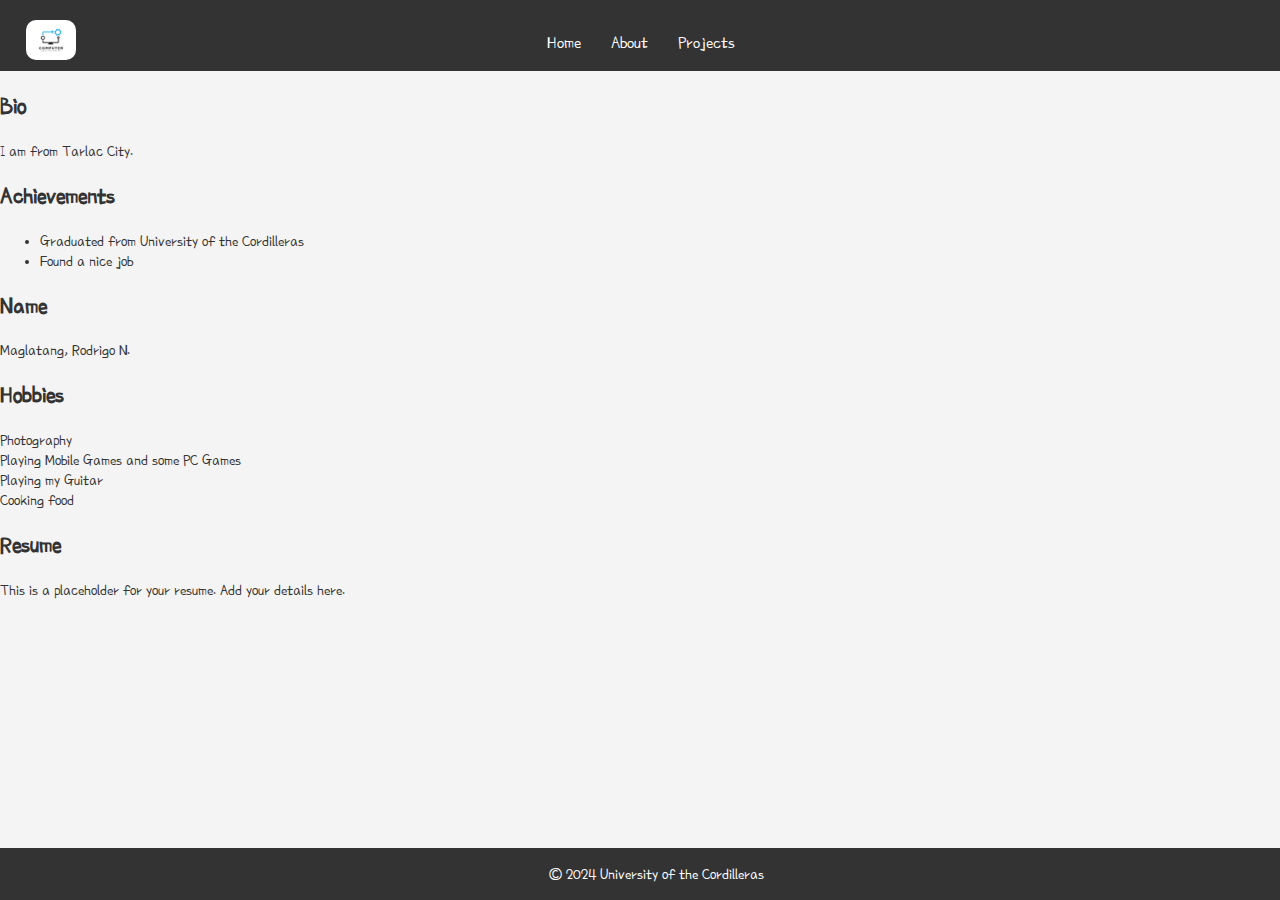
==== about.html @ 27b1b32e "Initial commit" ====
<!DOCTYPE html>
<html lang="en">

<head>
  <meta charset="UTF-8">
  <meta name="viewport" content="width=device-width, initial-scale=1.0">
  <link rel="shortcut icon" type="logo" href="kisspng-university-of-the-cordilleras-saint-louis-universi-trust-seal-5b4c305bd57447.2248177915317197718743.jpg">
  <link rel="stylesheet" href="styles.css">
  <link rel="preconnect" href="https://fonts.googleapis.com">
  <link rel="preconnect" href="https://fonts.gstatic.com" crossorigin>
  <link href="https://fonts.googleapis.com/css2?family=Poor+Story&display=swap" rel="stylesheet">
  <title>Rodsman Website</title>
</head>
<style>
    body {
  font-family: Arial, sans-serif;
  margin: 0;
  padding: 0;
  background-color: #f4f4f4;
}

header {
  background-color: #333;
  color: #fff;
  text-align: center;
  padding: 1em;
  position: relative;
  font-family: 'Poor Story', system-ui;
}

.logo {
  position: absolute;
  top: 20px;
  left: 2%;
  max-width: 50px;
  border-radius: 10px;
  margin: auto;
  transition: transform 0.3s ease;
}
.logo:hover{
  transform: scale(1.1);
}
nav {
  display: flex;
  justify-content: center;
  margin-top: 1em;
}

nav a {
  color: #fff;
  text-decoration: none;
  margin: 0 15px;
  font-size: 18px;
  font-family: 'Poor Story', system-ui;
}
footer {
  text-align: center;
  padding: 1em;
  background-color: #333;
  color: #fff;
  position: fixed;
  bottom: 0;
  width: 100%;
  font-family: 'Poor Story', system-ui;
}
.name,.achievements,.bio,.hobbies,.resume{
  font-family: 'Poor Story', 'system-ui';
  color: #333;
  text-align: justify;
}
</style>

<body>

  <header>
    <img src="computer-technology-logo-icon-design-free-vector.jpg" alt="Logo" class="logo">
    <nav>
      <a href="index.html">Home</a>
      <a href="about.html">About</a>
      <a href="projects.html">Projects</a>
    </nav>
  </header>

  <section>
    <div class="bio">
      <h2>Bio</h2>
      <p>I am from Tarlac City.</p>
    </div>

    <div class="achievements">
      <h2>Achievements</h2>
      <ul>
        <li>Graduated from University of the Cordilleras</li>
        <li>Found a nice job</li>
      </ul>
    </div>

    <div class="name">
      <h2>Name</h2>
      <p>Maglatang, Rodrigo N.</p>
    </div>

    <div class="hobbies">
      <h2>Hobbies</h2>
      <p>Photography <br>Playing Mobile Games and some PC Games <br>Playing my Guitar <br>Cooking food</p>
    </div>

    <div class="resume">
      <h2>Resume</h2>
      <p>This is a placeholder for your resume. Add your details here.</p>
      <img src="" alt="">
    </div>
  </section>

  <footer>
    &copy; 2024 University of the Cordilleras
  </footer>

</body>

</html>
---- styles.css ----
body {
  font-family: Arial, sans-serif;
  margin: 0;
  padding: 0;
  background-color: #f4f4f4;
  background-image: image(url);
}

.container {
  display: flex;
  justify-content: space-between;
  align-items: center;
  padding: 20px;
}

.profile {
  width: 100%;
  height: auto;
  max-width: 400px;
  box-shadow: 0 0 10px rgba(0, 0, 0, 0.5);
  margin-bottom: 20px;
}

.text {
  text-align: end;
  width: 45%;
  font-family: 'Poor Story', system-ui;
}

header {
  background-color: #333;
  color: #fff;
  text-align: center;
  padding: 1em;
  position: relative;
  font-family: 'Poor Story', system-ui;
}

.logo {
  position: absolute;
  top: 20px;
  left: 2%;
  max-width: 50px;
  border-radius: 10px;
  margin: auto;
  transition: transform 0.3s ease;
}

.logo:hover {
  transform: scale(1.1);
}

nav {
  display: flex;
  justify-content: center;
  margin-top: 1em;
}

nav a {
  color: #fff;
  text-decoration: none;
  margin: 0 15px;
  font-size: 18px;
  font-family: 'Poor Story', system-ui;
}

.card {
  width: 50%;
  max-width: 400px;
  box-shadow: 0 0 10px rgba(0, 0, 0, 0.5);
  margin-bottom: 20px;
  transition: transform 0.3s ease;
}

.card:hover {
  transform: scale(1.1);
}
footer {
  text-align: center;
  padding: 1em;
  background-color: #333;
  color: #fff;
  position: fixed;
  bottom: 0;
  width: 100%;
  font-family: 'Poor Story', system-ui;
}
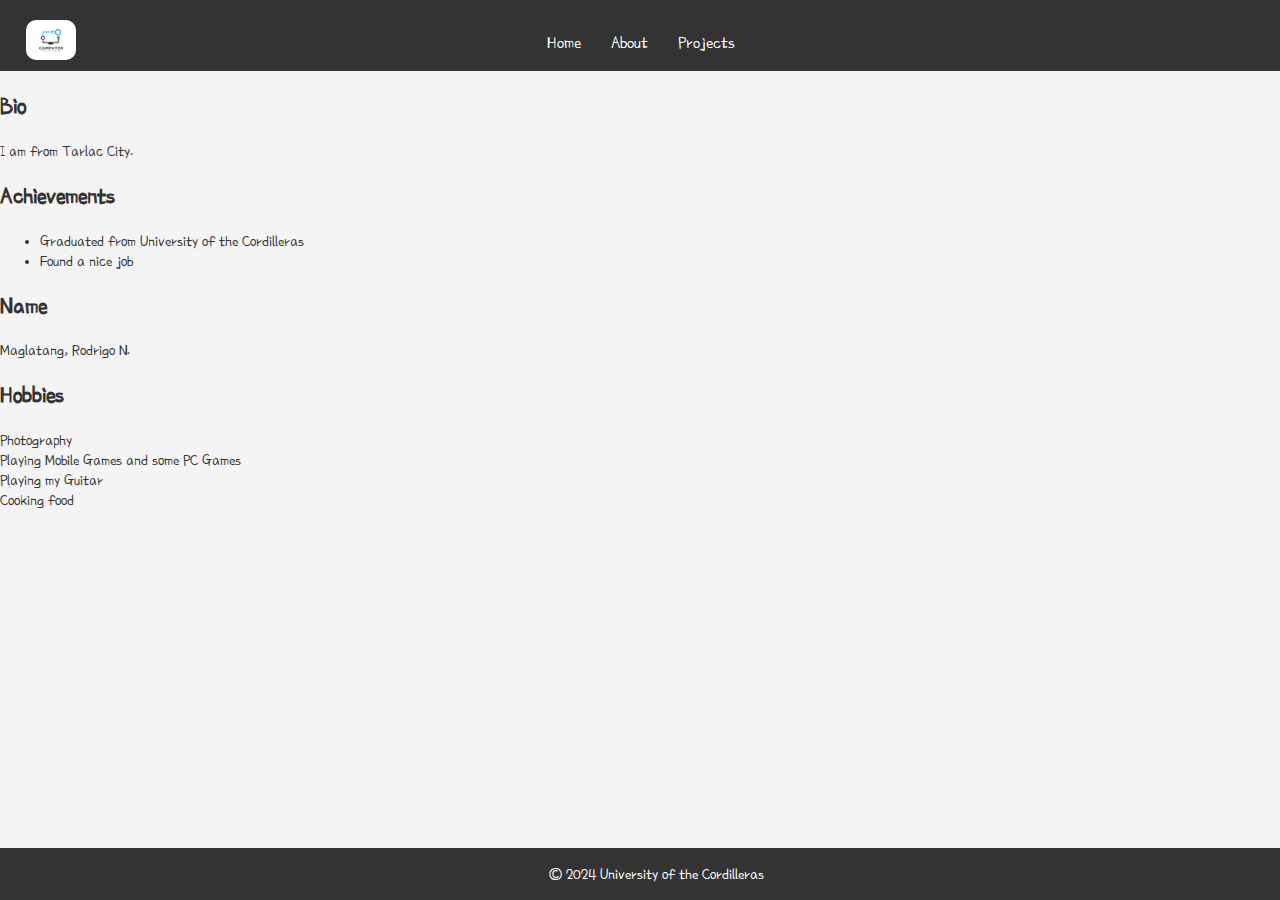
==== commit 38384584: "resume remove" ====
--- a/about.html
+++ b/about.html
@@ -104,12 +104,6 @@
       <h2>Hobbies</h2>
       <p>Photography <br>Playing Mobile Games and some PC Games <br>Playing my Guitar <br>Cooking food</p>
     </div>
-
-    <div class="resume">
-      <h2>Resume</h2>
-      <p>This is a placeholder for your resume. Add your details here.</p>
-      <img src="" alt="">
-    </div>
   </section>
 
   <footer>
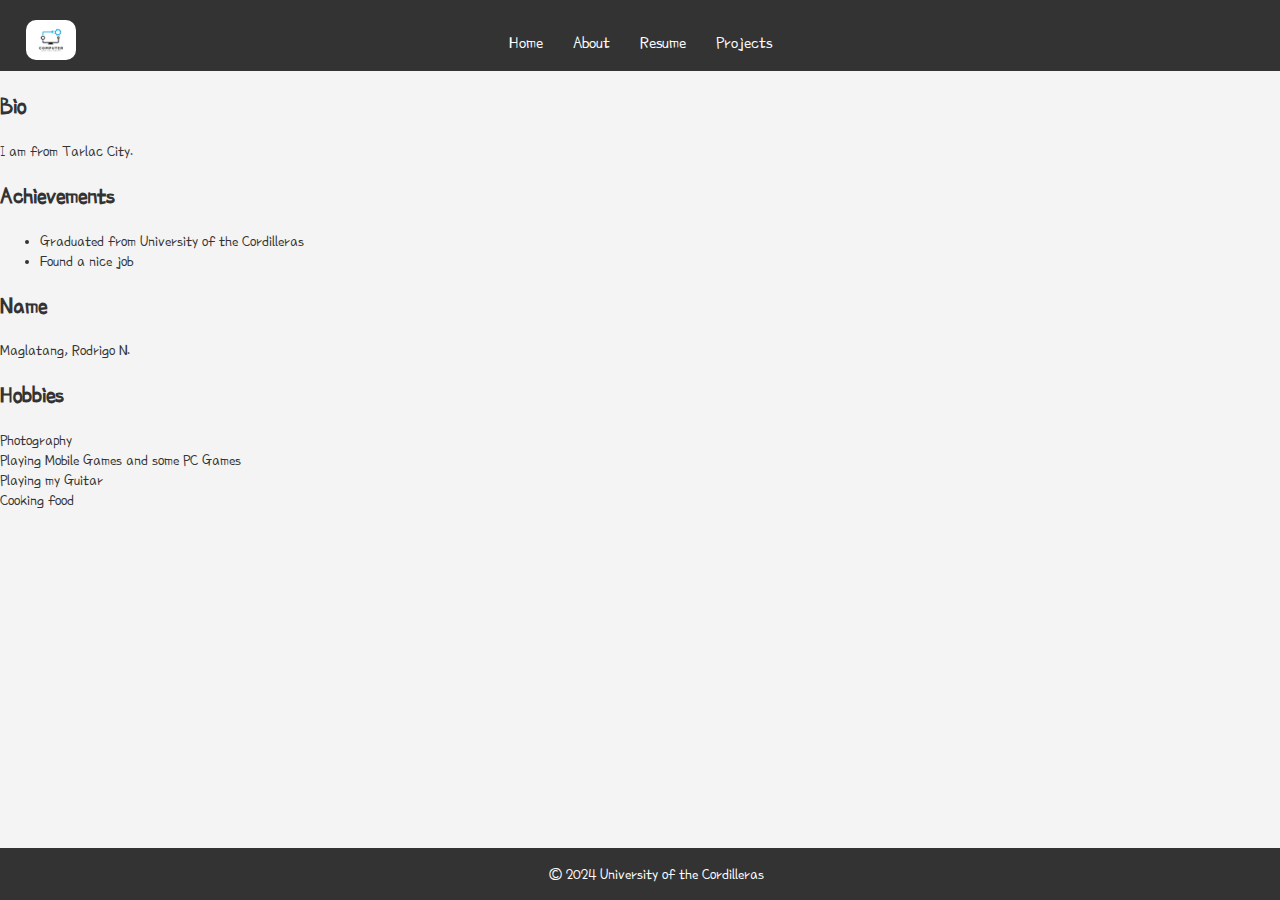
==== commit 206a9cd6: "about" ====
--- a/about.html
+++ b/about.html
@@ -77,6 +77,7 @@
     <nav>
       <a href="index.html">Home</a>
       <a href="about.html">About</a>
+      <a href="resume.html">Resume</a>
       <a href="projects.html">Projects</a>
     </nav>
   </header>
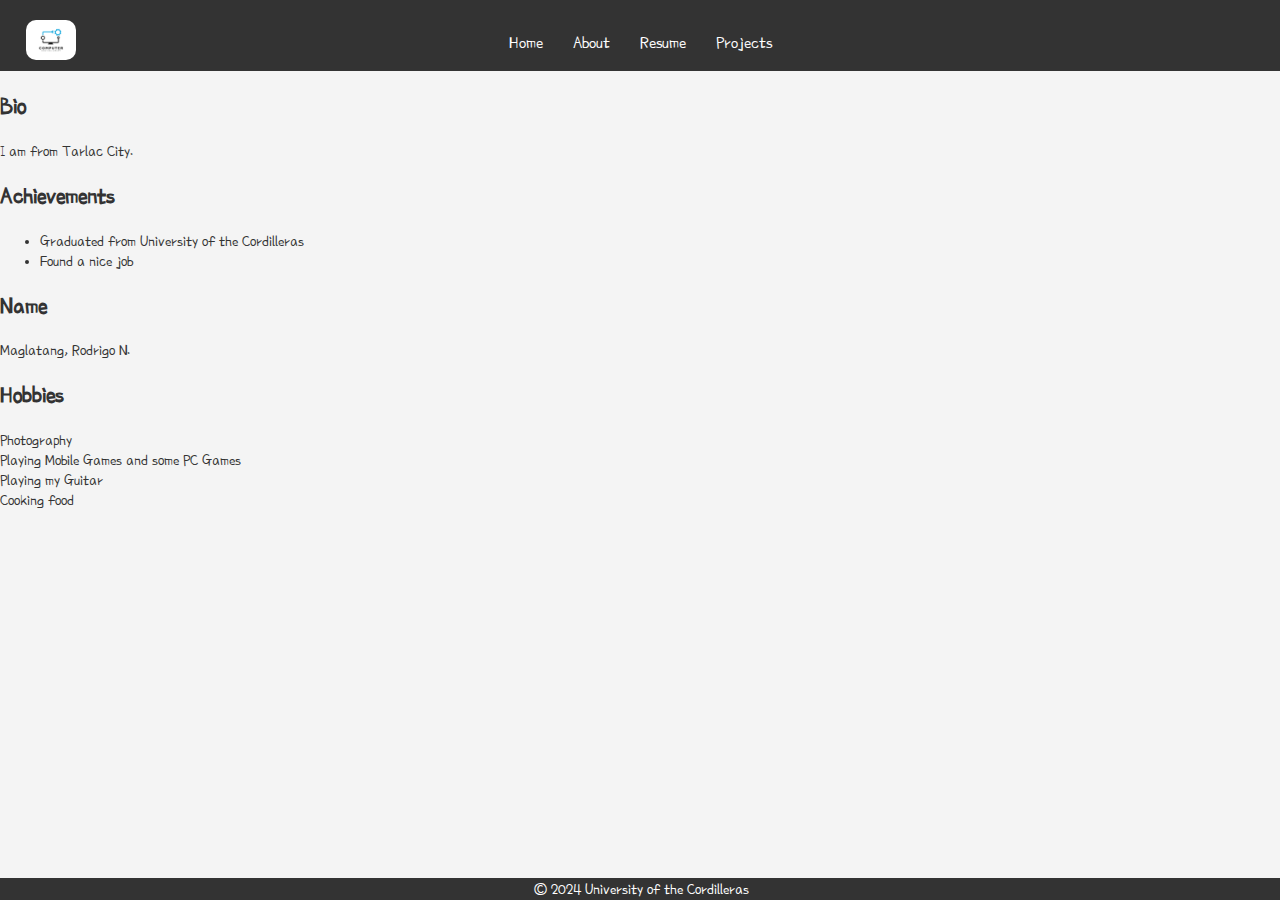
==== commit 86493627: "about,projects,resume,index" ====
--- a/about.html
+++ b/about.html
@@ -55,7 +55,7 @@
 }
 footer {
   text-align: center;
-  padding: 1em;
+  padding: 1px;
   background-color: #333;
   color: #fff;
   position: fixed;
--- a/styles.css
+++ b/styles.css
@@ -70,6 +70,7 @@
   box-shadow: 0 0 10px rgba(0, 0, 0, 0.5);
   margin-bottom: 20px;
   transition: transform 0.3s ease;
+  border-radius: 10px;
 }
 
 .card:hover {
@@ -77,7 +78,7 @@
 }
 footer {
   text-align: center;
-  padding: 1em;
+  padding: 1px;
   background-color: #333;
   color: #fff;
   position: fixed;
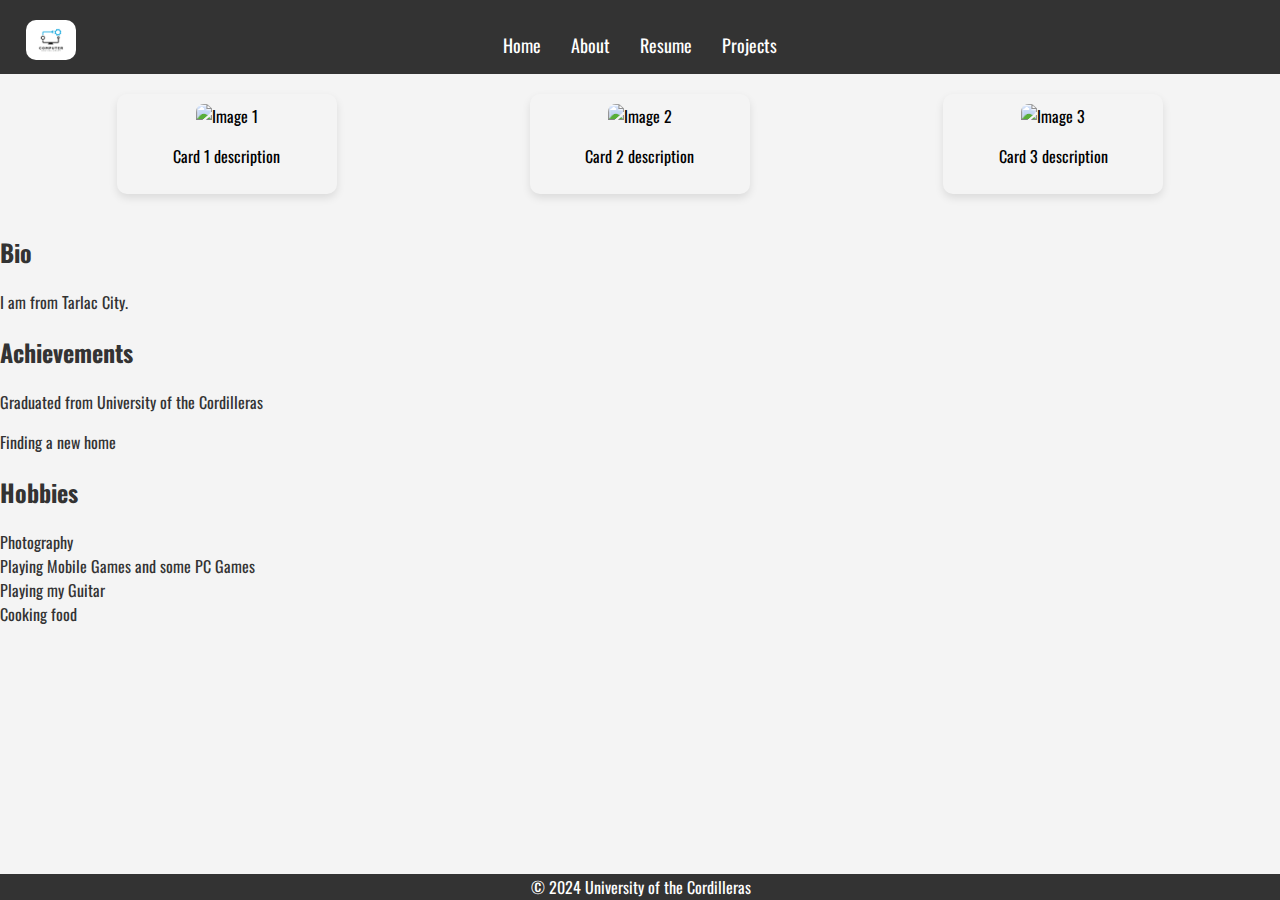
==== commit 99f30688: "update" ====
--- a/about.html
+++ b/about.html
@@ -8,67 +8,98 @@
   <link rel="stylesheet" href="styles.css">
   <link rel="preconnect" href="https://fonts.googleapis.com">
   <link rel="preconnect" href="https://fonts.gstatic.com" crossorigin>
-  <link href="https://fonts.googleapis.com/css2?family=Poor+Story&display=swap" rel="stylesheet">
+  <link href="https://fonts.googleapis.com/css2?family=Oswald&family=Poor+Story&display=swap" rel="stylesheet">
+  <style>
+    body {
+      font-family: 'Oswald', sans-serif;
+      margin: 0;
+      padding: 0;
+      background-color: #f4f4f4;
+    }
+
+    header {
+      background-color: #333;
+      color: #fff;
+      text-align: center;
+      padding: 1em;
+      position: relative;
+      font-family: 'Oswald', sans-serif;
+    }
+
+    .logo {
+      position: absolute;
+      top: 20px;
+      left: 2%;
+      max-width: 50px;
+      border-radius: 10px;
+      margin: auto;
+      transition: transform 0.3s ease;
+    }
+
+    .logo:hover {
+      transform: scale(1.1);
+    }
+
+    nav {
+      display: flex;
+      justify-content: center;
+      margin-top: 1em;
+    }
+
+    nav a {
+      color: #fff;
+      text-decoration: none;
+      margin: 0 15px;
+      font-size: 18px;
+      font-family: 'Oswald', sans-serif;
+    }
+
+    footer {
+      text-align: center;
+      padding: 1px;
+      background-color: #333;
+      color: #fff;
+      position: fixed;
+      bottom: 0;
+      width: 100%;
+      font-family: 'Oswald', sans-serif;
+    }
+
+    .achievements,
+    .bio,
+    .hobbies,
+    .resume {
+      font-family: 'Oswald', sans-serif;
+      color: #333;
+      text-align: justify;
+    }
+
+    .card-container {
+      display: flex;
+      justify-content: space-around;
+      margin: 20px;
+    }
+
+    .card {
+      width: 200px;
+      padding: 10px;
+      border-radius: 10px;
+      box-shadow: 0 4px 8px rgba(0, 0, 0, 0.1);
+      text-align: center;
+      transition: transform 0.3s ease;
+    }
+
+    .card:hover {
+      transform: scale(1.1);
+    }
+
+    .card img {
+      max-width: 100%;
+      border-radius: 8px;
+    }
+  </style>
   <title>Rodsman Website</title>
 </head>
-<style>
-    body {
-  font-family: Arial, sans-serif;
-  margin: 0;
-  padding: 0;
-  background-color: #f4f4f4;
-}
-
-header {
-  background-color: #333;
-  color: #fff;
-  text-align: center;
-  padding: 1em;
-  position: relative;
-  font-family: 'Poor Story', system-ui;
-}
-
-.logo {
-  position: absolute;
-  top: 20px;
-  left: 2%;
-  max-width: 50px;
-  border-radius: 10px;
-  margin: auto;
-  transition: transform 0.3s ease;
-}
-.logo:hover{
-  transform: scale(1.1);
-}
-nav {
-  display: flex;
-  justify-content: center;
-  margin-top: 1em;
-}
-
-nav a {
-  color: #fff;
-  text-decoration: none;
-  margin: 0 15px;
-  font-size: 18px;
-  font-family: 'Poor Story', system-ui;
-}
-footer {
-  text-align: center;
-  padding: 1px;
-  background-color: #333;
-  color: #fff;
-  position: fixed;
-  bottom: 0;
-  width: 100%;
-  font-family: 'Poor Story', system-ui;
-}
-.name,.achievements,.bio,.hobbies,.resume{
-  font-family: 'Poor Story', 'system-ui';
-  color: #333;
-  text-align: justify;
-}
-</style>
 
 <body>
 
@@ -83,6 +114,21 @@
   </header>
 
   <section>
+    <div class="card-container">
+      <div class="card">
+        <img src="your-image1.jpg" alt="Image 1">
+        <p>Card 1 description</p>
+      </div>
+      <div class="card">
+        <img src="your-image2.jpg" alt="Image 2">
+        <p>Card 2 description</p>
+      </div>
+      <div class="card">
+        <img src="your-image3.jpg" alt="Image 3">
+        <p>Card 3 description</p>
+      </div>
+    </div>
+
     <div class="bio">
       <h2>Bio</h2>
       <p>I am from Tarlac City.</p>
@@ -90,15 +136,8 @@
 
     <div class="achievements">
       <h2>Achievements</h2>
-      <ul>
-        <li>Graduated from University of the Cordilleras</li>
-        <li>Found a nice job</li>
-      </ul>
-    </div>
-
-    <div class="name">
-      <h2>Name</h2>
-      <p>Maglatang, Rodrigo N.</p>
+      <p>Graduated from University of the Cordilleras</p>
+      <p>Finding a new home</p>
     </div>
 
     <div class="hobbies">
--- a/styles.css
+++ b/styles.css
@@ -1,5 +1,5 @@
 body {
-  font-family: Arial, sans-serif;
+  font-family: 'Oswald', sans-serif;
   margin: 0;
   padding: 0;
   background-color: #f4f4f4;
@@ -24,7 +24,7 @@
 .text {
   text-align: end;
   width: 45%;
-  font-family: 'Poor Story', system-ui;
+  font-family: 'Oswald', sans-serif;
 }
 
 header {
@@ -33,9 +33,8 @@
   text-align: center;
   padding: 1em;
   position: relative;
-  font-family: 'Poor Story', system-ui;
+  font-family: 'Oswald', sans-serif;
 }
-
 .logo {
   position: absolute;
   top: 20px;
@@ -61,7 +60,7 @@
   text-decoration: none;
   margin: 0 15px;
   font-size: 18px;
-  font-family: 'Poor Story', system-ui;
+  font-family: 'Oswald', sans-serif;
 }
 
 .card {
@@ -84,5 +83,5 @@
   position: fixed;
   bottom: 0;
   width: 100%;
-  font-family: 'Poor Story', system-ui;
+  font-family: 'Oswald', sans-serif;
 }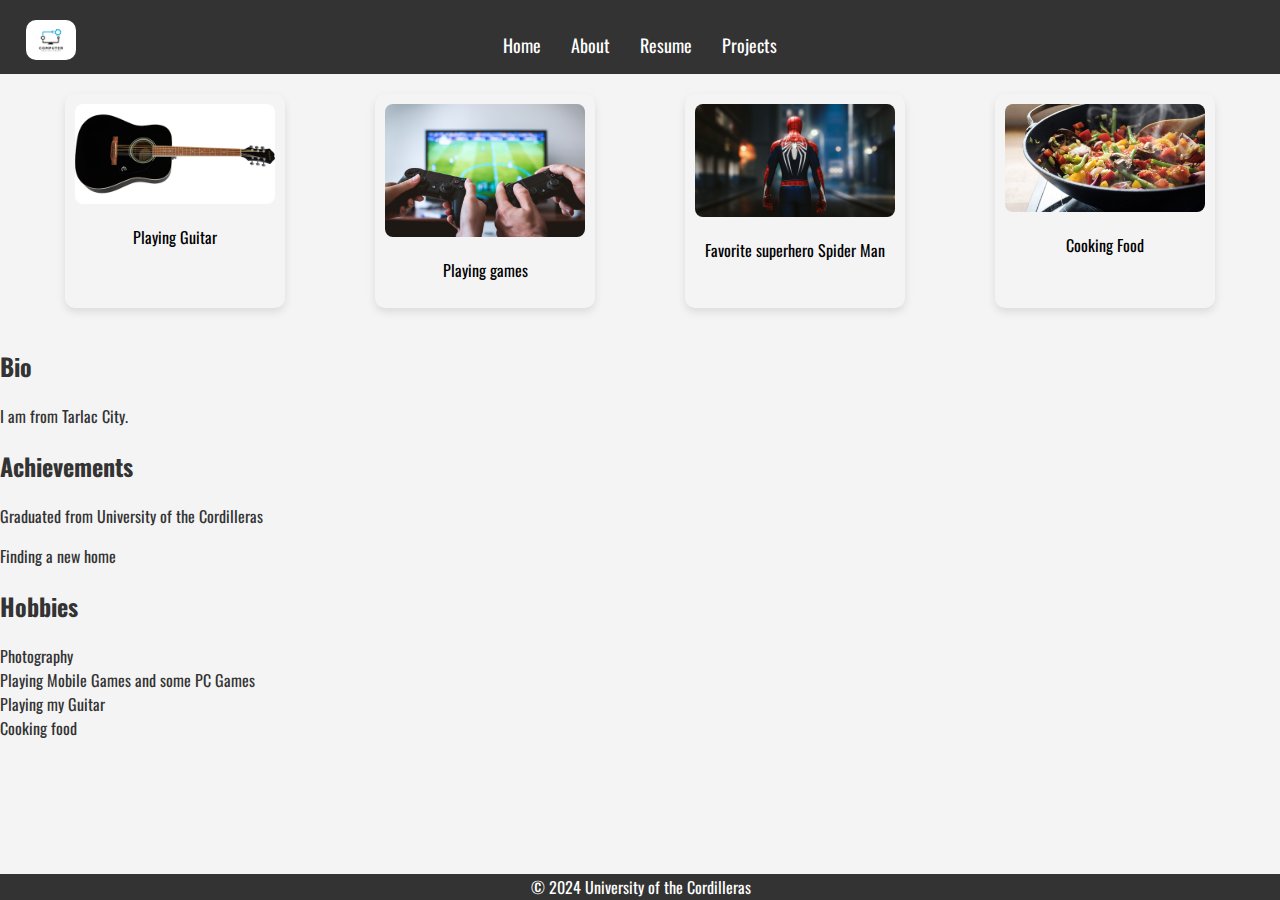
==== commit eaea9c93: "update" ====
--- a/about.html
+++ b/about.html
@@ -116,16 +116,20 @@
   <section>
     <div class="card-container">
       <div class="card">
-        <img src="your-image1.jpg" alt="Image 1">
-        <p>Card 1 description</p>
+        <img src="__static.gibson.com_product-images_Epiphone_EPIKFW534_Ebony_front-500_500.png" alt="Guitar">
+        <p>Playing Guitar</p>
       </div>
       <div class="card">
-        <img src="your-image2.jpg" alt="Image 2">
-        <p>Card 2 description</p>
+        <img src="jeshoots-com-250229-unsplash.jpg" alt="Playing Games">
+        <p>Playing games</p>
       </div>
       <div class="card">
-        <img src="your-image3.jpg" alt="Image 3">
-        <p>Card 3 description</p>
+        <img src="spider man wallpaper ps4.jpg" alt="Spider Man">
+        <p>Favorite superhero Spider Man</p>
+      </div>
+      <div class="card">
+        <img src="vegetables-cooking-food-banner-size.jpg" alt="Cooking">
+        <p>Cooking Food</p>
       </div>
     </div>
 
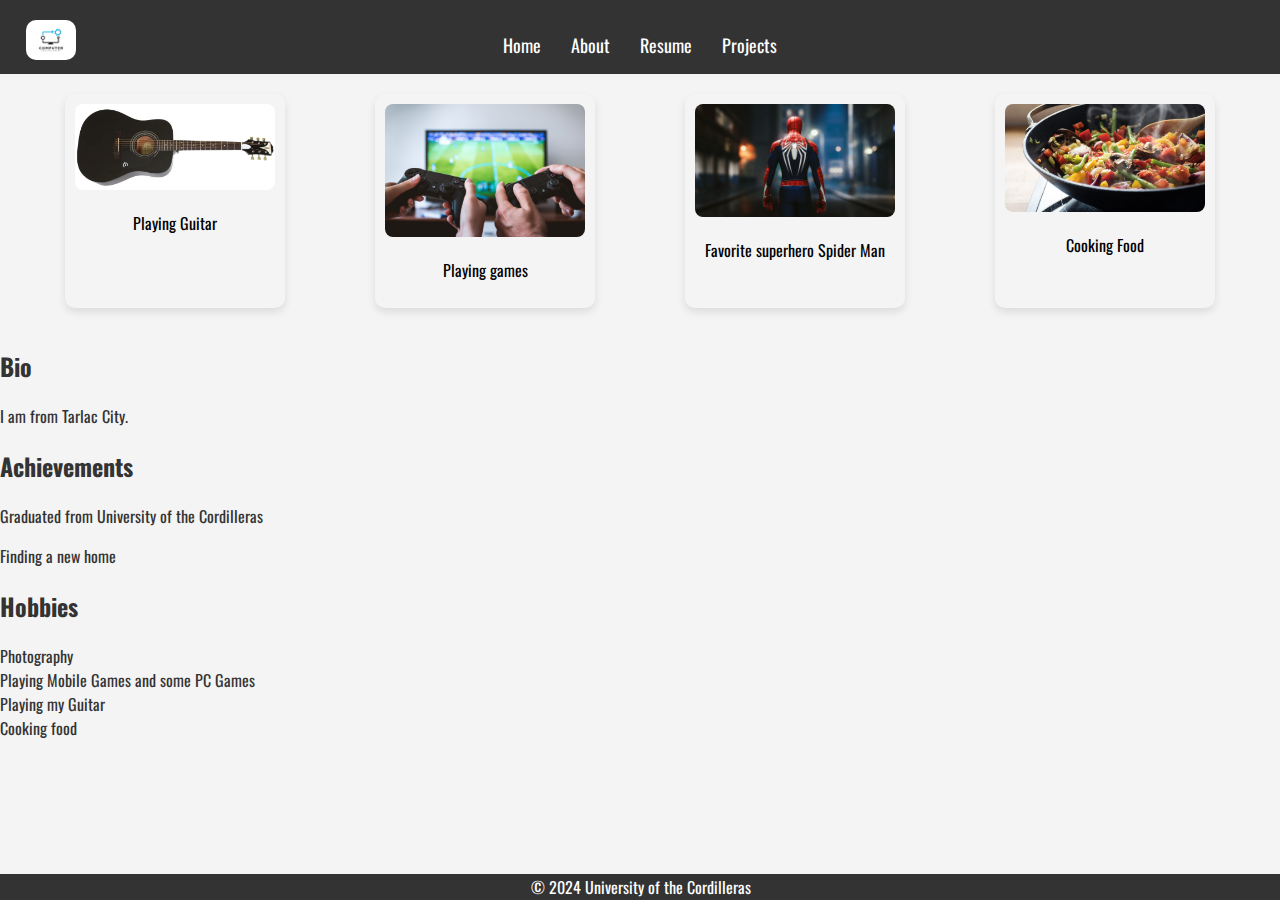
==== commit 89e4daf4: "about" ====
--- a/about.html
+++ b/about.html
@@ -116,7 +116,7 @@
   <section>
     <div class="card-container">
       <div class="card">
-        <img src="__static.gibson.com_product-images_Epiphone_EPIKFW534_Ebony_front-500_500.png" alt="Guitar">
+        <img src="eb_1.webp" alt="Guitar">
         <p>Playing Guitar</p>
       </div>
       <div class="card">
